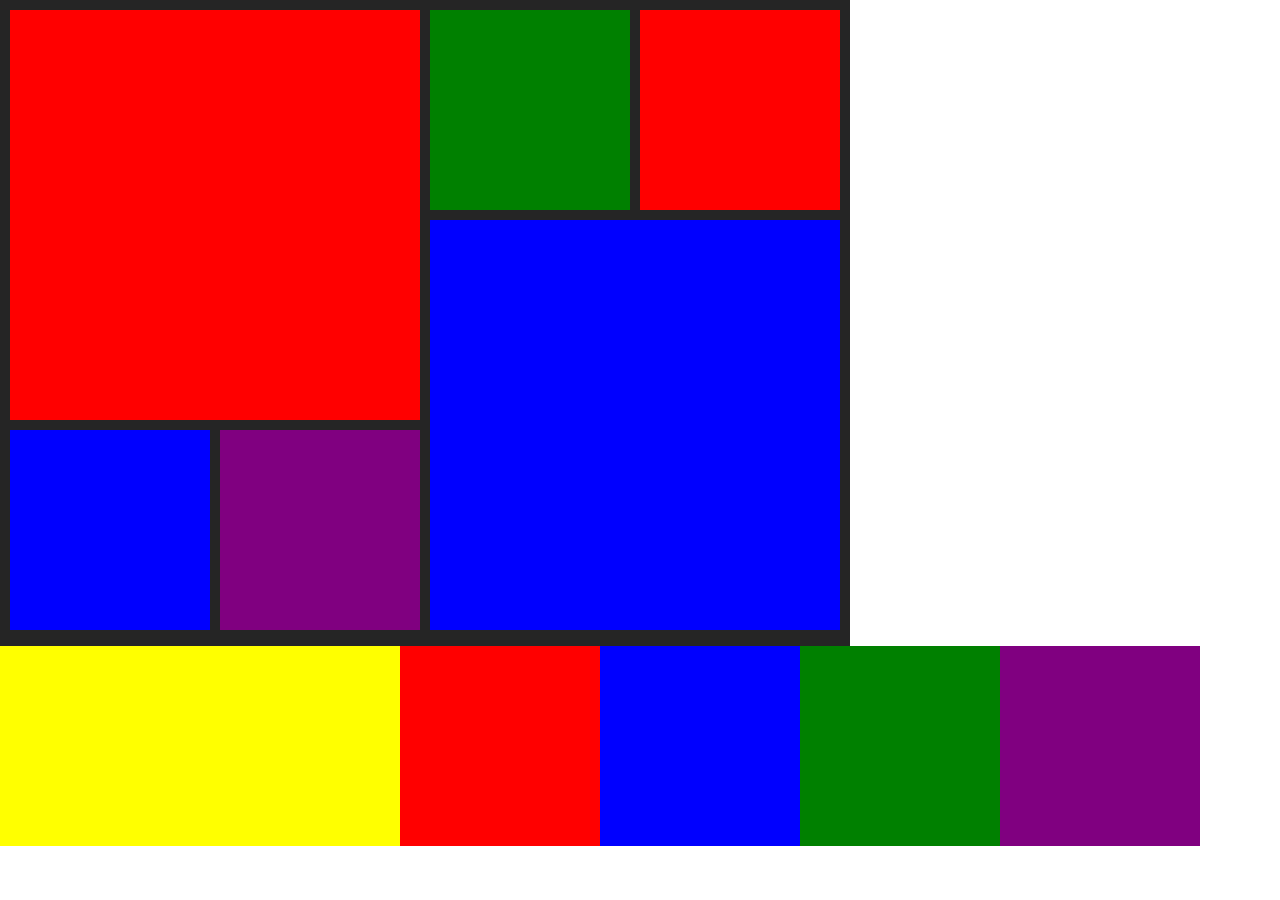
==== index.html @ c7a0a56f "first commit" ====
<!DOCTYPE HTML>
<html>
	<head>
		<title>Site Exo Lundi 17 Mai 2016</title>
		<meta charset="utf-8">
		<link rel="stylesheet" href="style.css">
	</head>
<body>
	<div id="container">
	
		<header>
		</header>

		<section>
			<div id="tile1">
				<div class="l2h2 no-m red">
				</div>
				
				<div class="l1h1 bl blue">
				</div>

				<div class="l1h1 br purple">
				</div>
			</div>

			<div id="tile2">
				<div class="l1h1 tl green">
				</div>

				<div class="l1h1 tr red">
				</div>

				<div class="l2h2 no-m blue">
				</div>
			</div>

			<div id="tile">
				<div class="l2h1 yellow">
				</div>
				
				<div class="l1h1 red">
				</div>

				<div class="l1h1 blue">
				</div>

				<div class="l1h1 green">
				</div>

				<div class="l1h1 purple">
				</div>
			</div>
		</section>

		<footer>
		</footer>

	
	</div>
</body>

</html>
---- style.css ----
* {
	margin: 0;
	padding: 0;
}

/* TILES */

div {
	display: inline-block;
	vertical-align: top;
	font-size: 0;
}

.no-m {
	margin: 0;
}

/* 1er bloc */

#tile1 {
	width: 420px;
	height: 626px;
	padding: 10px 0 10px 10px;
	margin: 0;
	background-color: #252525;
}

.l1h1 {
	width: 200px;
	height: 200px;
}

.l2h1 {
	width: 400px;
	height: 200px;
	margin: 0 0 10px 0;
}

.l2h2 {
	width: 410px;
	height: 410px;
}

#tile1 .bl {
	margin: 10px 5px 0 0;
}

#tile1 .br {
	margin: 10px 0 0 5px;
}

/* 2eme bloc */

#tile2 {
	width: 420px;
	height: 626px;
	padding: 10px 0 10px 0;
	margin: 0;
	background-color: #252525;
}

#tile2 .tl {
	margin: 0 5px 10px 0;
}

#tile2 .tr {
	margin: 0 0 10px 5px;
}

/* COLORS */

.red {
	background-color: red;
}

.blue {
	background-color: blue;
}

.green {
	background-color: green;
}

.yellow {
	background-color: yellow;
}

.purple {
	background-color: purple;
}
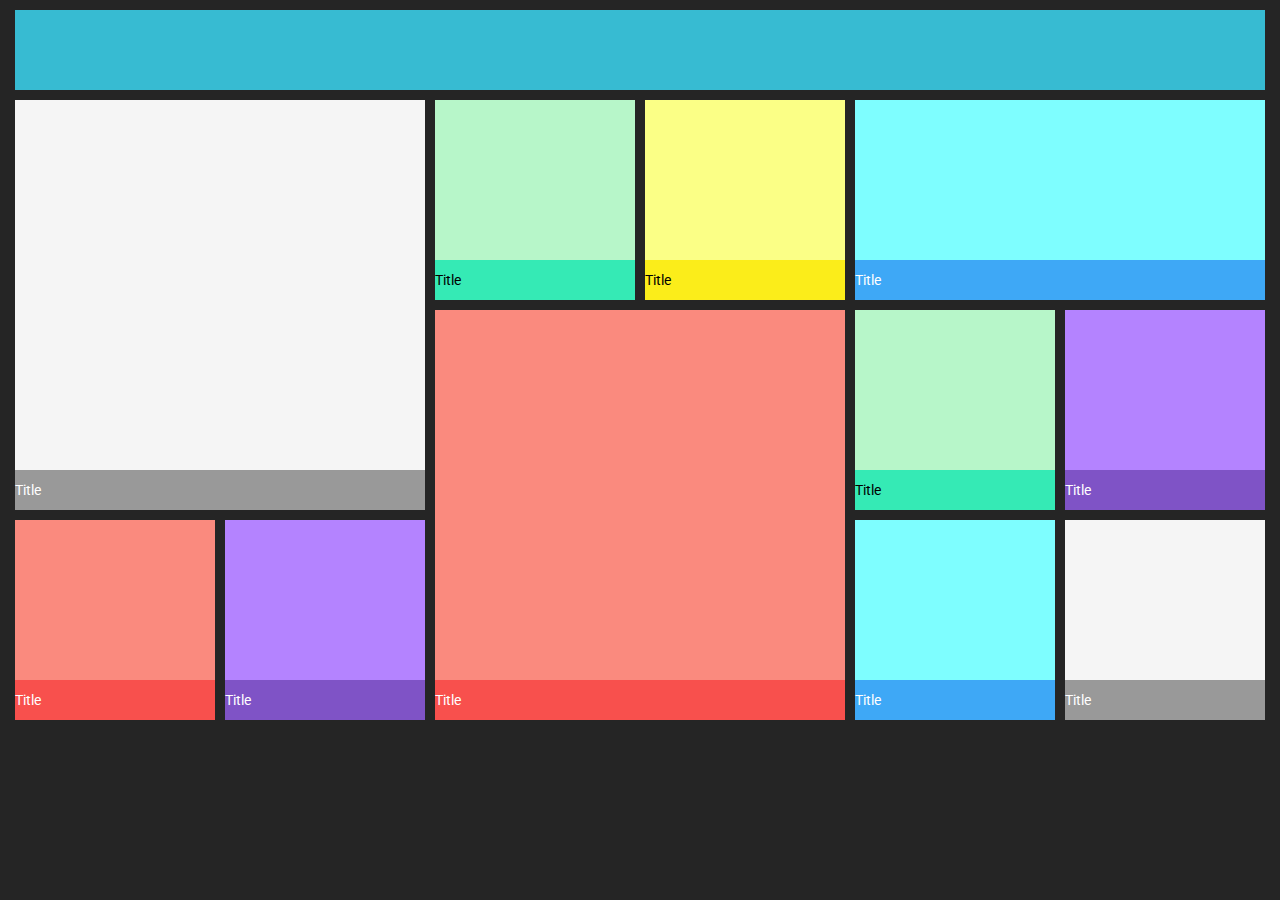
==== commit eb12d12f: "Centrage corps, bonnes couleurs, txt à revoir" ====
--- a/index.html
+++ b/index.html
@@ -1,62 +1,76 @@
 <!DOCTYPE HTML>
 <html>
-	<head>
-		<title>Site Exo Lundi 17 Mai 2016</title>
-		<meta charset="utf-8">
-		<link rel="stylesheet" href="style.css">
-	</head>
+
+<head>
+    <title>Site Exo Lundi 17 Mai 2016</title>
+    <meta charset="utf-8">
+    <link rel="stylesheet" href="style.css">
+    <link href='https://fonts.googleapis.com/css?family=Roboto' rel='stylesheet' type='text/css'>
+</head>
+
 <body>
-	<div id="container">
-	
-		<header>
-		</header>
 
-		<section>
-			<div id="tile1">
-				<div class="l2h2 no-m red">
-				</div>
-				
-				<div class="l1h1 bl blue">
-				</div>
+    <div id="container">
 
-				<div class="l1h1 br purple">
-				</div>
-			</div>
+        <header>
+        </header>
 
-			<div id="tile2">
-				<div class="l1h1 tl green">
-				</div>
+        <section>
 
-				<div class="l1h1 tr red">
-				</div>
+            <div id="tile1">
+                <div class="l2h2 no-m white01 pBlack">
+                    <p>Title</p>
+                </div>
 
-				<div class="l2h2 no-m blue">
-				</div>
-			</div>
+                <div class="l1h1 bl pink01 pBlack">
+                    <p>Title</p>
+                </div>
 
-			<div id="tile">
-				<div class="l2h1 yellow">
-				</div>
-				
-				<div class="l1h1 red">
-				</div>
+                <div class="l1h1 br purple01 pBlack">
+                    <p>Title</p>
+                </div>
+            </div>
 
-				<div class="l1h1 blue">
-				</div>
+            <div id="tile2">
+                <div class="l1h1 tl green01 pBlack">
+                    <p>Title</p>
+                </div>
 
-				<div class="l1h1 green">
-				</div>
+                <div class="l1h1 tr yellow01 pBlack">
+                    <p>Title</p>
+                </div>
 
-				<div class="l1h1 purple">
-				</div>
-			</div>
-		</section>
+                <div class="l2h2 no-m pink01 pBlack">
+                    <p>Title</p>
+                </div>
+            </div>
 
-		<footer>
-		</footer>
+            <div id="tile3">
+                <div class="l2h1 no-m blue01 pBlack">
+                    <p>Title</p>
+                </div>
 
-	
-	</div>
+                <div class="l1h1 tl green01 pBlack">
+                    <p>Title</p>
+                </div>
+
+                <div class="l1h1 tr purple01 pBlack">
+                    <p>Title</p>
+                </div>
+
+                <div class="l1h1 bl blue01 pBlack">
+                    <p>Title</p>
+                </div>
+
+                <div class="l1h1 br white01 pBlack">
+                    <p>Title</p>
+                </div>
+            </div>
+
+        </section>
+
+    </div>
+
 </body>
 
-</html>
+</html>--- a/style.css
+++ b/style.css
@@ -4,6 +4,25 @@
 }
 
 /* TILES */
+
+body {
+    background-color: #252525;
+}
+
+#container {
+    display: block;
+    width: 1270px;
+    margin: auto;
+    background-color: #252525;
+}
+
+header {
+    width: 1250px;
+    height: 60px;
+    margin: 10px 10px 0 10px;
+    padding: 10px 0;
+    background-color: #37bbd2;
+}
 
 div {
 	display: inline-block;
@@ -15,6 +34,26 @@
 	margin: 0;
 }
 
+.l1h1 {
+    position: relative;
+	width: 200px;
+	height: 200px;
+}
+
+.l2h1 {
+    position: relative;
+	width: 410px;
+	height: 200px;
+}
+
+.l2h2 {
+    position: relative;
+	width: 410px;
+	height: 410px;
+}
+
+
+
 /* 1er bloc */
 
 #tile1 {
@@ -23,22 +62,6 @@
 	padding: 10px 0 10px 10px;
 	margin: 0;
 	background-color: #252525;
-}
-
-.l1h1 {
-	width: 200px;
-	height: 200px;
-}
-
-.l2h1 {
-	width: 400px;
-	height: 200px;
-	margin: 0 0 10px 0;
-}
-
-.l2h2 {
-	width: 410px;
-	height: 410px;
 }
 
 #tile1 .bl {
@@ -67,24 +90,95 @@
 	margin: 0 0 10px 5px;
 }
 
+/* 3eme bloc */
+
+#tile3 {
+    width: 420px;
+    height: 626px;
+    padding: 10px 0 10px 0;
+    margin: 0;
+    background-color: #252525;
+}
+
+#tile3 .tl {
+    margin: 10px 5px 10px 0;
+}
+
+#tile3 .tr {
+    margin: 10px 0 10px 5px;
+}
+
+#tile3 .bl {
+    margin: 0 5px 0 0;
+}
+
+#tile3 .br {
+    margin: 0 0 0 5px;
+}
+
 /* COLORS */
 
-.red {
-	background-color: red;
+.white01 {
+    background-color: #f5f5f5;
 }
 
-.blue {
-	background-color: blue;
+.pink01 {
+    background-color: #fa8a7e;
 }
 
-.green {
-	background-color: green;
+.purple01 {
+    background-color: #b483ff;
 }
 
-.yellow {
-	background-color: yellow;
+.green01 {
+    background-color: #b7f6c9;
 }
 
-.purple {
-	background-color: purple;
+.yellow01 {
+    background-color: #fbff86;
 }
+
+.blue01 {
+    background-color: #7efeff;
+}
+
+/* PARAGRAPHES DANS LES SECTIONS */
+
+.pBlack p {
+    position: absolute;
+    font-family: 'Roboto', sans-serif;
+    bottom: 0;
+    left: 0;
+    color: white;
+    width: 100%;
+    height: 40px;
+    font-size: 14px;
+    line-height: 40px;
+}
+
+.white01.pBlack p {
+    background-color: #999999;
+}
+
+.pink01.pBlack p {
+    background-color: #f8504d;
+}
+
+.purple01.pBlack p {
+    background-color: #7f53c6;
+}
+
+.green01.pBlack p {
+    color: black;
+    background-color: #35eab5;
+}
+
+.yellow01.pBlack p {
+    color: black;
+    background-color: #fbed1a;
+}
+
+.blue01.pBlack p {
+    background-color: #3ea8f6;
+}
+
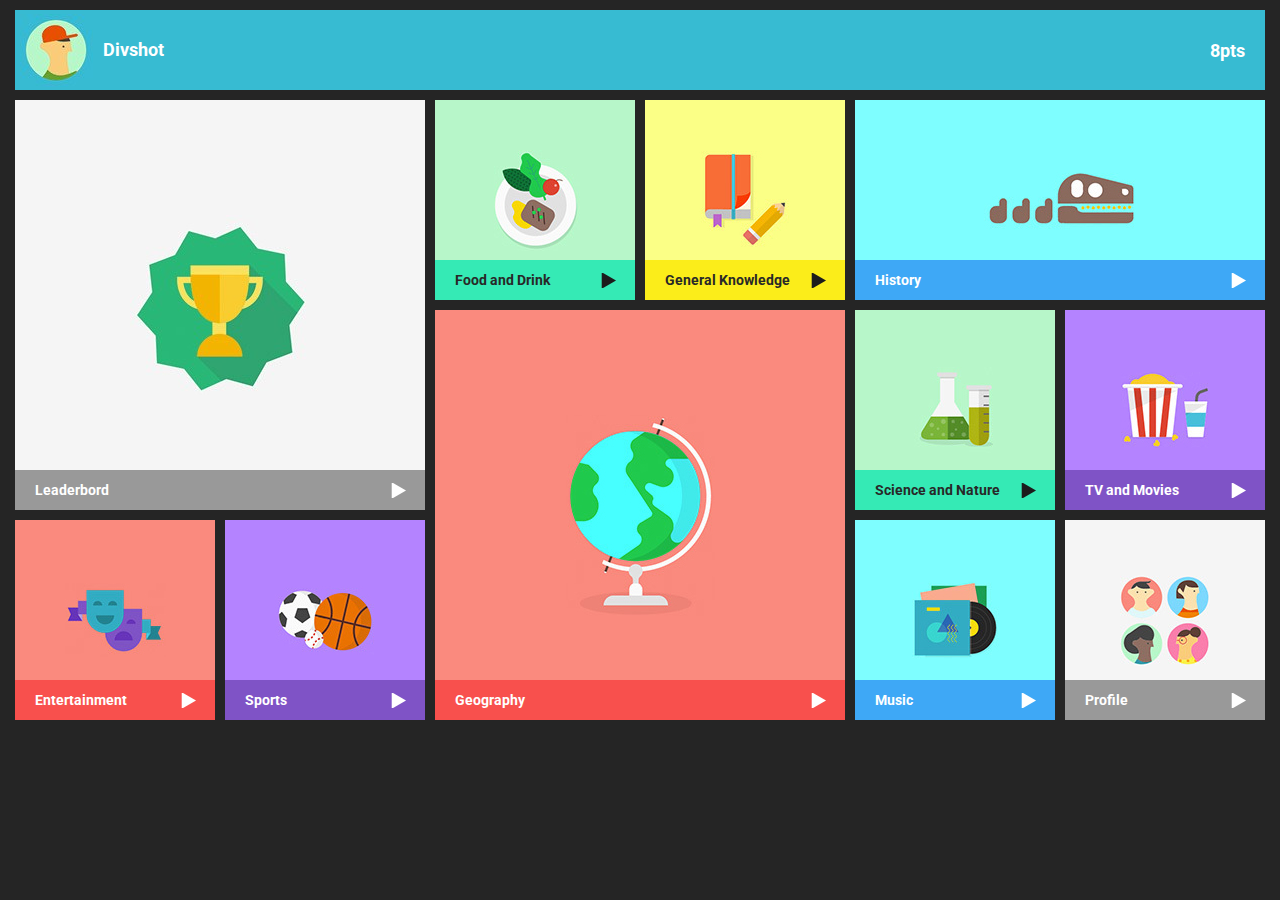
==== commit b13f24e7: "Projet fini à 99%" ====
--- a/index.html
+++ b/index.html
@@ -13,57 +13,92 @@
     <div id="container">
 
         <header>
+            <h1>Divshot</h1>
+            <p>8pts</p>
         </header>
 
         <section>
 
             <div id="tile1">
-                <div class="l2h2 no-m white01 pBlack">
-                    <p>Title</p>
+                <div id="img1" class="box-large no-m white01">
+                    <div class="t-abs">
+                        <p>Leaderbord</p>
+                    </div>
+                    <div class="arrow">arrow</div>
                 </div>
 
-                <div class="l1h1 bl pink01 pBlack">
-                    <p>Title</p>
+                <div id="img2" class="box-small bl pink01">
+                    <div class="t-abs">
+                        <p>Entertainment</p>
+                    </div>
+                    <div class="arrow">arrow</div>
                 </div>
 
-                <div class="l1h1 br purple01 pBlack">
-                    <p>Title</p>
+                <div id="img3" class="box-small br purple01">
+                    <div class="t-abs">
+                        <p>Sports</p>
+                    </div>
+                    <div class="arrow">arrow</div>
                 </div>
             </div>
 
             <div id="tile2">
-                <div class="l1h1 tl green01 pBlack">
-                    <p>Title</p>
+                <div id="img4" class="box-small tl green01">
+                    <div class="t-abs">
+                        <p>Food and Drink</p>
+                    </div>
+                    <div class="arrow-black">arrow</div>
                 </div>
 
-                <div class="l1h1 tr yellow01 pBlack">
-                    <p>Title</p>
+                <div id="img5" class="box-small tr yellow01">
+                    <div class="t-abs">
+                        <p>General Knowledge</p>
+                    </div>
+                    <div class="arrow-black">arrow</div>
                 </div>
 
-                <div class="l2h2 no-m pink01 pBlack">
-                    <p>Title</p>
+                <div id="img6" class="box-large no-m pink01">
+                    <div class="t-abs">
+                        <p>Geography</p>
+                    </div>
+                    <div class="arrow">arrow</div>
                 </div>
             </div>
 
             <div id="tile3">
-                <div class="l2h1 no-m blue01 pBlack">
-                    <p>Title</p>
+                <div id="img7" class="box-medium no-m blue01">
+                    <div class="t-abs">
+                        <p>History</p>
+                    </div>
+                    <div class="arrow">arrow</div>
                 </div>
 
-                <div class="l1h1 tl green01 pBlack">
-                    <p>Title</p>
+                <div id="img8" class="box-small tl green01">
+                    <div class="t-abs">
+                        <p>Science and Nature</p>
+                    </div>
+                    <div class="arrow-black">arrow</div>
                 </div>
 
-                <div class="l1h1 tr purple01 pBlack">
-                    <p>Title</p>
+                <div id="img9" class="box-small tr purple01">
+                    <div class="t-abs">
+                        <p>TV and Movies</p>
+                    </div>
+                    <div class="arrow">arrow</div>
                 </div>
 
-                <div class="l1h1 bl blue01 pBlack">
-                    <p>Title</p>
+                <div id="img10" class="box-small bl blue01">
+                    <div class="t-abs">
+                        <p>Music</p>
+                    </div>
+                    <div class="arrow">arrow</div>
                 </div>
 
-                <div class="l1h1 br white01 pBlack">
-                    <p>Title</p>
+                <div id="img11" class="box-small br white01">
+                    <div class="t-abs">
+                        <p>Profile</p>
+                    </div>
+                    <div class="arrow">arrow</div>
                 </div>
             </div>
 
--- a/style.css
+++ b/style.css
@@ -17,36 +17,124 @@
 }
 
 header {
+    position: relative;
     width: 1250px;
-    height: 60px;
+    height: 80px;
     margin: 10px 10px 0 10px;
-    padding: 10px 0;
+    background-image: url(images/imglogo.jpg);
+    background-repeat: no-repeat;
+    background-position: 5px center;
     background-color: #37bbd2;
 }
+
+header h1 {
+    color: white;
+    font-size: 18px;
+    font-family: 'Roboto', sans-serif;
+    font-weight: 700;
+    margin: 0 0 0 88px;
+    line-height: 80px;
+}
+
+header p {
+    position: absolute;
+    top: 30px;
+    right: 20px;
+    color: white;
+    font-size: 18px;
+    font-family: 'Roboto', sans-serif;
+    font-weight: 700;
+}
+
+/* BACKGROUNDS */
+#img1 {
+    background-image: url(images/img1.jpg);
+}
+
+#img2 {
+    background-image: url(images/img2.jpg);
+}
+
+#img3 {
+    background-image: url(images/img3.jpg);
+}
+
+#img4 {
+    background-image: url(images/img4.jpg);
+}
+
+#img5 {
+    background-image: url(images/img5.jpg);
+}
+
+#img6 {
+    background-image: url(images/img6.jpg);
+}
+
+#img7 {
+    background-image: url(images/img7.jpg);
+}
+
+#img8 {
+    background-image: url(images/img8.jpg);
+}
+
+#img9 {
+    background-image: url(images/img9.jpg);
+}
+
+#img10 {
+    background-image: url(images/img10.jpg);
+}
+
+#img11 {
+    background-image: url(images/img11.jpg);
+}
+
+.arrow {
+    position: absolute;
+    right: 18px;
+    bottom: 12px;
+    width: 17px;
+    height: 15px;
+    background-image: url(images/arrow.png);
+}
+
+.arrow-black {
+    position: absolute;
+    right: 18px;
+    bottom: 12px;
+    width: 17px;
+    height: 15px;
+    background-image: url(images/arrow_black.png);
+}
+/* END DEFINITION DES BACKGROUNDS */
 
 div {
 	display: inline-block;
 	vertical-align: top;
 	font-size: 0;
+    background-repeat: no-repeat;
+    background-position: center center;
 }
 
 .no-m {
 	margin: 0;
 }
 
-.l1h1 {
+.box-small {
     position: relative;
 	width: 200px;
 	height: 200px;
 }
 
-.l2h1 {
+.box-medium {
     position: relative;
 	width: 410px;
 	height: 200px;
 }
 
-.l2h2 {
+.box-large {
     position: relative;
 	width: 410px;
 	height: 410px;
@@ -144,41 +232,46 @@
 
 /* PARAGRAPHES DANS LES SECTIONS */
 
-.pBlack p {
+.t-abs {
     position: absolute;
     font-family: 'Roboto', sans-serif;
     bottom: 0;
     left: 0;
-    color: white;
     width: 100%;
     height: 40px;
     font-size: 14px;
     line-height: 40px;
-}
-
-.white01.pBlack p {
+    color: white;
+}
+
+.t-abs p {
+    margin: 0 0 0 20px;
+    font-weight: 700;
+}
+
+.white01 .t-abs {
     background-color: #999999;
 }
 
-.pink01.pBlack p {
+.pink01 .t-abs {
     background-color: #f8504d;
 }
 
-.purple01.pBlack p {
+.purple01 .t-abs {
     background-color: #7f53c6;
 }
 
-.green01.pBlack p {
-    color: black;
+.green01 .t-abs {
+    color: #282828;
     background-color: #35eab5;
 }
 
-.yellow01.pBlack p {
-    color: black;
+.yellow01 .t-abs {
+    color: #282828;
     background-color: #fbed1a;
 }
 
-.blue01.pBlack p {
+.blue01 .t-abs {
     background-color: #3ea8f6;
 }
 
